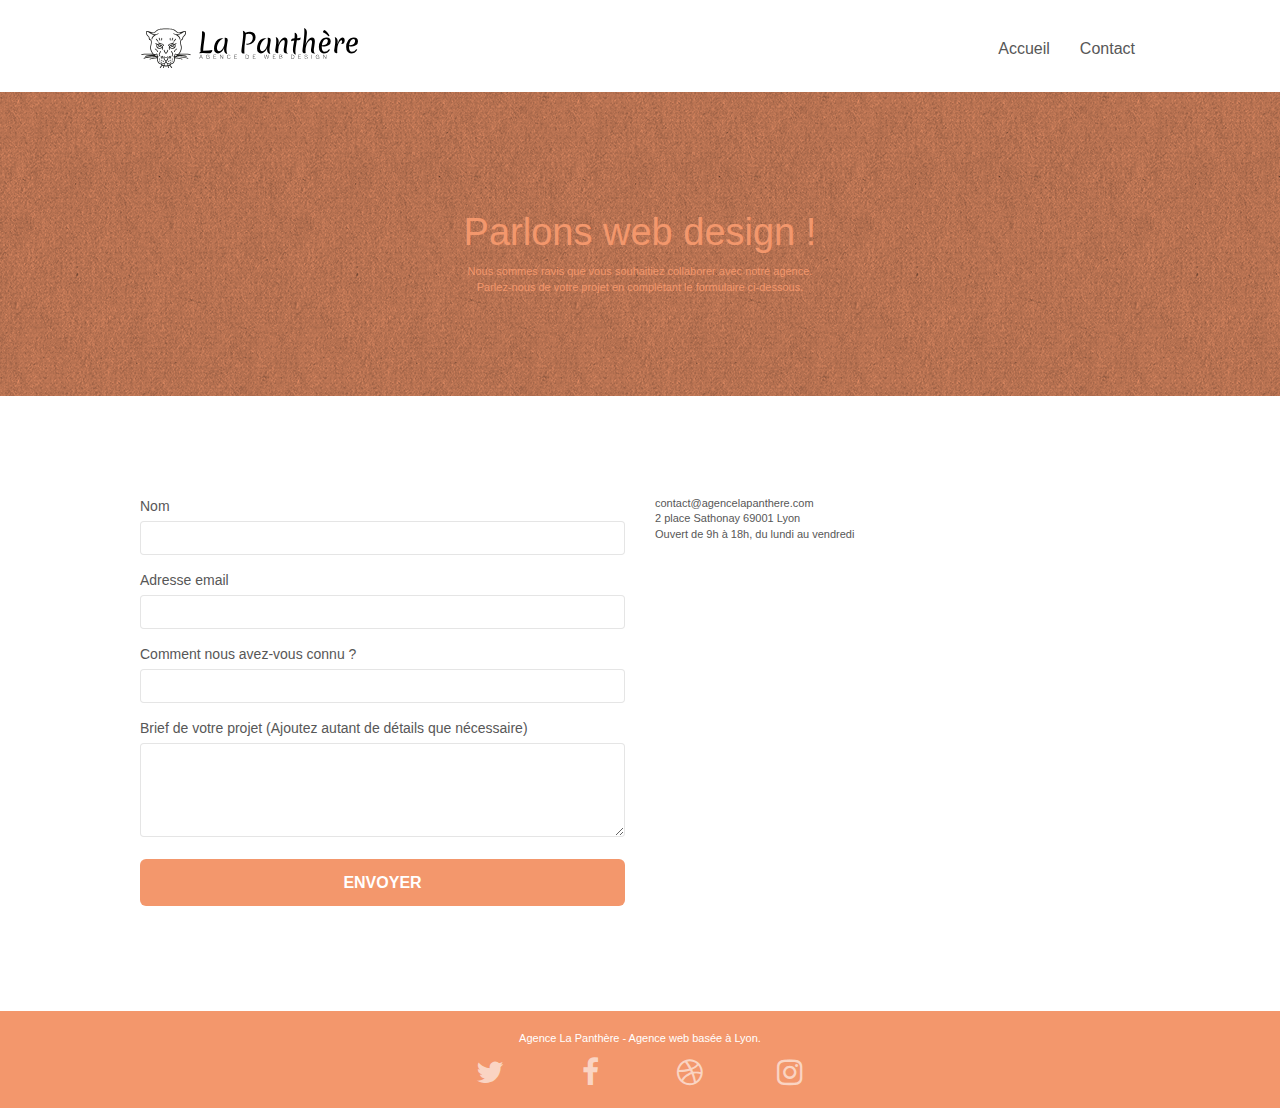
==== contact.html @ 9c4b74bf "Déplacement et correction des scripts et links" ====
<!doctype html>
<html lang="fr">
<head>
    <meta charset="utf-8">
    <meta name="description" content="La Panthère, une entreprise de web design située à Lyon qui met a votre service ces compétences pour réaliser le design de votre site web.">
    <meta name="viewport" content="width=device-width, initial-scale=1.0, viewport-fit=cover">
    <link rel="shortcut icon" type="image/png" href="favicon.jpg">
    
	<link rel="stylesheet" type="text/css" href="./css/bootstrap.css">
	<link rel="stylesheet" type="text/css" href="style.css">
	<link rel="stylesheet" type="text/css" href="./css/font-awesome.css">
	<link rel="stylesheet" type="text/css" href="./css/et-line.css">
	
    <title>Contact - La Panthère web design</title>

    
<!-- Analytics -->
 
<!-- Analytics END -->
    
</head>
<body>
<!-- Principal conteneur -->
<div class="page-container">
    
<!-- bloc-0 -->
<div class="bloc bgc-white l-bloc " id="bloc-0">
	<div class="container bloc-sm">
		<nav class="navbar row">
			<div class="navbar-header">
				<a class="navbar-brand" href="index.html"><img src="img/agence-la-panthere-monochrome.svg" alt="Enseigne de l'agence de web design La Panthère" height="40" /></a>
				<button id="nav-toggle" type="button" class="ui-navbar-toggle navbar-toggle" data-toggle="collapse" data-target=".navbar-1">
					<span class="sr-only">Toggle navigation</span><span class="icon-bar"></span><span class="icon-bar"></span><span class="icon-bar"></span>
				</button>
			</div>
			<div class="collapse navbar-collapse navbar-1 special-dropdown-nav">
				<ul class="site-navigation nav navbar-nav">
					<li>
						<a href="index.html">Accueil</a>
					</li>
					<li>
						<a href="contact.html">Contact</a>
					</li>
				</ul>
			</div>
		</nav>
	</div>
</div>
<!-- bloc-0 END -->

<!-- bloc-6 -->
<div class="bloc bg-dots-bg bg-repeat bgc-atomic-tangerine d-bloc bloc-bg-texture texture-paper" id="bloc-6">
	<div class="container bloc-lg">
		<div class="row">
			<div class="col-sm-12">
				<h1 class="text-center hero-bloc-text tc-white">
					Parlons web design !
				</h1>
				<p class="text-center mg-lg tc-white tight-width-whitespace">
					Nous sommes ravis que vous souhaitiez collaborer avec notre agence.<br>
					Parlez-nous de votre projet en complétant le formulaire ci-dessous.
				</p>
			</div>
		</div>
	</div>
</div>
<!-- bloc-6 END -->

<!-- bloc-7 -->
<div class="bloc bgc-white l-bloc" id="bloc-7">
	<div class="container bloc-lg">
		<div class="row">
			<div class="col-sm-6">
				<form id="form_1" novalidate success-msg="Your message has been sent." fail-msg="Sorry it seems that our mail server is not responding, Sorry for the inconvenience!">
					<div class="form-group">
						<label for="name">
							Nom
						</label>
						<input id="name" class="form-control" type="text" required />
					</div>
					<div class="form-group">
						<label for="email">
							Adresse email
						</label>
						<input id="email" class="form-control" type="email" required />
					</div>
					<div class="form-group">
						<label for="input_504">
							Comment nous avez-vous connu ?
						</label>
						<input id="input_504" class="form-control" type="email" required />
					</div>
					<div class="form-group">
						<label for="message">
							Brief de votre projet (Ajoutez autant de détails que nécessaire)<br>
						</label><textarea id="message" class="form-control" rows="4" cols="50" required></textarea>
					</div> 
					<button class="bloc-button btn btn-lg btn-block cta-hero btn-atomic-tangerine" type="submit">
						Envoyer
					</button>
				</form>
			</div>
			<div class="col-sm-6">
				<p>
					contact@agencelapanthere.com<br>2 place Sathonay 69001 Lyon<br>Ouvert de 9h à 18h, du lundi au vendredi<br>
				</p>
			</div>
		</div>
	</div>
</div>
<!-- bloc-7 END -->

<!-- ScrollToTop Button -->
<a class="bloc-button btn btn-d scrollToTop" onclick="scrollToTarget('1')"><span class="fa fa-chevron-up"></span></a>
<!-- ScrollToTop Button END-->


<!-- Footer - bloc-8 -->
<div class="bloc bgc-atomic-tangerine d-bloc" id="bloc-8">
	<div class="container bloc-sm">
		<div class="row">
			<div class="col-sm-12">
				<p class="text-center white">
					Agence La Panthère - Agence web basée à Lyon.<br>
				</p>
				<div class="row row-no-gutters social">
					<div class="col-sm-3">
						<div class="text-center">
							<a class="social" href="index.html"><span class="fa fa-twitter icon-md"></span></a>
						</div>
					</div>
					<div class="col-sm-3">
						<div class="text-center">
							<a class="social" href="index.html"><span class="fa fa-facebook icon-md"></span></a>
						</div>
					</div>
					<div class="col-sm-3">
						<div class="text-center">
							<a class="social" href="index.html"><span class="fa fa-dribbble icon-md"></span></a>
						</div>
					</div>
					<div class="col-sm-3">
						<div class="text-center">
							<a class="social" href="index.html"><span class="fa fa-instagram icon-md"></span></a>
						</div>
					</div>
				</div>
			</div>
		</div>
	</div>
</div>
<!-- Footer - bloc-8 END -->

</div>
<!-- Principal conteneur END -->

<script src="./js/jquery-2.1.0.js"></script>
<script src="./js/bootstrap.js"></script>
<script src="./js/blocs.js"></script>
<script src="./js/jqBootstrapValidation.js"></script>
<script src="./js/formHandler.js"></script>

</body>
</html>
---- style.css ----
body {
    margin: 0;
    padding: 0;
    background: #FFF;
    overflow-x: hidden;
    -webkit-font-smoothing: antialiased;
    -moz-osx-font-smoothing: grayscale;
}

a,
button {
    transition: all .3s ease-in-out;
    outline: none!important;
}

a:hover {
    text-decoration: none;
    cursor: pointer;
}

#page-loading-blocs-notifaction {
    position: fixed;
    top: 0;
    bottom: 0;
    width: 100%;
    z-index: 100000;
    background: #FFFFFF url("img/pageload-spinner.gif") no-repeat center center;
}

.bloc {
    width: 100%;
    clear: both;
    background: 50% 50% no-repeat;
    padding: 0 50px;
    -webkit-background-size: cover;
    -moz-background-size: cover;
    -o-background-size: cover;
    background-size: cover;
    position: relative;
}

.bloc .container {
    padding-left: 0;
    padding-right: 0;
}

.bloc-lg {
    padding: 100px 50px;
}

.bloc-md {
    padding: 50px;
}

.bloc-sm {
    padding: 20px 50px;
}

.bg-center,
.bg-l-edge,
.bg-r-edge,
.bg-t-edge,
.bg-b-edge,
.bg-tl-edge,
.bg-bl-edge,
.bg-tr-edge,
.bg-br-edge,
.bg-repeat {
    -webkit-background-size: auto!important;
    -moz-background-size: auto!important;
    -o-background-size: auto!important;
    background-size: auto!important;
}

.bg-repeat {
    background: repeat;
}

.bg-t-edge {
    background: top no-repeat;
}

.bloc-bg-texture::before {
    content: "";
    background-size: 2px 2px;
    position: absolute;
    top: 0;
    bottom: 0;
    left: 0;
    right: 0;
}

.texture-paper::before {
    background: url("img/texture-paper.png");
    background-size: 280px 280px;
}

.b-parallax {
    background-attachment: fixed;
}

.d-bloc {
    color: rgba(255, 255, 255, .7);
}

.d-bloc button:hover {
    color: rgba(255, 255, 255, .9);
}

.d-bloc .icon-round,
.d-bloc .icon-square,
.d-bloc .icon-rounded,
.d-bloc .icon-semi-rounded-a,
.d-bloc .icon-semi-rounded-b {
    border-color: rgba(255, 255, 255, .9);
}

.d-bloc .divider-h span {
    border-color: rgba(255, 255, 255, .2);
}

.d-bloc .a-btn,
.d-bloc .navbar a,
.d-bloc .navbar-brand,
.d-bloc a .icon-sm,
.d-bloc a .icon-md,
.d-bloc a .icon-lg,
.d-bloc a .icon-xl,
.d-bloc h1 a,
.d-bloc h2 a,
.d-bloc h3 a,
.d-bloc h4 a,
.d-bloc h5 a,
.d-bloc h6 a,
.d-bloc p a {
    color: rgba(255, 255, 255, .6);
}

.d-bloc .a-btn:hover,
.d-bloc .navbar a:hover,
.d-bloc .navbar-brand:hover,
.d-bloc a:hover .icon-sm,
.d-bloc a:hover .icon-md,
.d-bloc a:hover .icon-lg,
.d-bloc a:hover .icon-xl,
.d-bloc h1 a:hover,
.d-bloc h2 a:hover,
.d-bloc h3 a:hover,
.d-bloc h4 a:hover,
.d-bloc h5 a:hover,
.d-bloc h6 a:hover,
.d-bloc p a:hover {
    color: rgba(255, 255, 255, 1);
}

.d-bloc .navbar-toggle .icon-bar {
    background: rgba(255, 255, 255, 1);
}

.d-bloc .btn-wire,
.d-bloc .btn-wire:hover {
    color: rgba(255, 255, 255, 1);
    border-color: rgba(255, 255, 255, 1);
}

.d-bloc .panel {
    color: rgba(0, 0, 0, .5);
}

.d-bloc .panel button:hover {
    color: rgba(0, 0, 0, .7);
}

.d-bloc .panel icon {
    border-color: rgba(0, 0, 0, .7);
}

.d-bloc .panel .divider-h span {
    border-color: rgba(0, 0, 0, .1);
}

.d-bloc .panel .a-btn {
    color: rgba(0, 0, 0, .6);
}

.d-bloc .panel .a-btn:hover {
    color: rgba(0, 0, 0, 1);
}

.d-bloc .panel .btn-wire,
.d-bloc .panel .btn-wire:hover {
    color: rgba(0, 0, 0, .7);
    border-color: rgba(0, 0, 0, .3);
}

.d-bloc .panel,
.l-bloc {
    color: rgba(0, 0, 0, .5);
}

.d-bloc .panel button:hover,
.l-bloc button:hover {
    color: rgba(0, 0, 0, .7);
}

.l-bloc .icon-round,
.l-bloc .icon-square,
.l-bloc .icon-rounded,
.l-bloc .icon-semi-rounded-a,
.l-bloc .icon-semi-rounded-b {
    border-color: rgba(0, 0, 0, .7);
}

.d-bloc .panel .divider-h span,
.l-bloc .divider-h span {
    border-color: rgba(0, 0, 0, .1);
}

.d-bloc .panel .a-btn,
.l-bloc .a-btn,
.l-bloc .navbar a,
.l-bloc .navbar-brand,
.l-bloc a .icon-sm,
.l-bloc a .icon-md,
.l-bloc a .icon-lg,
.l-bloc a .icon-xl,
.l-bloc h1 a,
.l-bloc h2 a,
.l-bloc h3 a,
.l-bloc h4 a,
.l-bloc h5 a,
.l-bloc h6 a,
.l-bloc p a {
    color: rgba(0, 0, 0, .6);
}

.d-bloc .panel .a-btn:hover,
.l-bloc .a-btn:hover,
.l-bloc .navbar a:hover,
.l-bloc .navbar-brand:hover,
.l-bloc a:hover .icon-sm,
.l-bloc a:hover .icon-md,
.l-bloc a:hover .icon-lg,
.l-bloc a:hover .icon-xl,
.l-bloc h1 a:hover,
.l-bloc h2 a:hover,
.l-bloc h3 a:hover,
.l-bloc h4 a:hover,
.l-bloc h5 a:hover,
.l-bloc h6 a:hover,
.l-bloc p a:hover {
    color: rgba(0, 0, 0, 1);
}

.l-bloc .navbar-toggle .icon-bar {
    color: rgba(0, 0, 0, .6);
}

.d-bloc .panel .btn-wire,
.d-bloc .panel .btn-wire:hover,
.l-bloc .btn-wire,
.l-bloc .btn-wire:hover {
    color: rgba(0, 0, 0, .7);
    border-color: rgba(0, 0, 0, .3);
}

.voffset {
    margin-top: 30px;
}

.voffset-lg {
    margin-top: 80px;
}

.row-no-gutters {
    margin-right: 0;
    margin-left: 0;
}

.row.row-no-gutters > [class^="col-"],
.row.row-no-gutters > [class*=" col-"] {
    padding-right: 0;
    padding-left: 0;
}

#bloc-1-hero h1 {
    font-size: 32px;
}

.navbar {
    margin-bottom: 0;
    z-index: 1;
}

.navbar-brand {
    height: auto;
    padding: 3px 15px;
    font-size: 25px;
    font-weight: normal;
    font-weight: 600;
    line-height: 44px;
}

.navbar-brand img {
    max-height: 200px;
    margin: 0 5px 0 0;
    display: inline;
}

.navbar-brand img[src$=svg] {
    min-width: 100px;
}

.nav-center .navbar-brand img {
    margin: 0;
}

.navbar .nav {
    padding-top: 2px;
    margin-right: -16px;
    float: right;
    z-index: 1;
}

.nav > li {
    float: left;
    margin-top: 4px;
    font-size: 16px;
}

.navbar-nav .open .dropdown-menu > li > a {
    text-align: inherit;
}

.nav > li a:hover,
.nav > li a:focus {
    background: transparent;
}

.navbar-toggle {
    margin: 10px 10px 0 0;
    border: 0px;
}

.navbar-toggle:hover {
    background: transparent!important;
}

.navbar-toggle .icon-bar {
    background-color: rgba(0, 0, 0, .5);
    width: 26px;
}

.nav-invert .navbar .nav {
    float: left;
}

.nav-invert .navbar-header,
.nav-invert .navbar-brand {
    float: right;
    position: relative;
    z-index: 2;
}

@media (min-width: 768px) {
    .site-navigation {
        position: absolute;
        top: 50%;
        right: 20px;
        transform: translate(0, -50%);
        -webkit-transform: translateY(-50%);
    }
    .nav > li .dropdown-menu a,
    .nav > li .dropdown-menu a:hover {
        color: #484848;
    }
    .nav-invert .site-navigation {
        left: 0;
        right: 0;
    }
    .nav-center {
        text-align: center;
    }
    .nav-center .navbar-header {
        width: 100%;
    }
    .nav-center .navbar-header,
    .nav-center .navbar-brand,
    .nav-center .nav > li {
        float: none;
        display: inline-block;
    }
    .nav-center .site-navigation {
        position: relative;
        width: 100%;
        right: 0;
        margin-right: 0px;
        margin-top: 20px;
    }
    .nav-center.mini-nav .navbar-toggle {
        float: none;
        margin: 10px auto 0;
    }
}

.nav > li > .dropdown a {
    background: none!important;
    display: block;
    padding: 14px 15px;
}

nav .caret {
    margin: 0 5px;
}

.dropdown-menu .dropdown-menu {
    top: -8px;
    left: 100%;
}

.dropdown-menu .dropmenu-flow-right {
    top: 100%;
    left: 0;
    margin-left: -1px;
    border-top-left-radius: 0;
    border-top-right-radius: 0;
}

.dropdown-menu .dropdown span {
    border: 4px solid black;
    border-top-color: transparent;
    border-right-color: transparent;
    border-bottom-color: transparent;
    margin: 6px -5px 0 0!important;
    float: right;
}

.mg-md {
    margin-top: 10px;
    margin-bottom: 20px;
}

.mg-lg {
    margin-top: 10px;
    margin-bottom: 40px;
}

.btn {
    margin: 0 5px 5px 0;
}

.btn.pull-right {
    margin: 0 0 5px 5px;
}

.btn-d,
.btn-d:hover,
.btn-d:focus {
    color: #FFF;
    background: rgba(0, 0, 0, .3);
}

button {
    outline: none!important;
}

.btn-rd {
    border-radius: 40px;
}

.btn-clean {
    border: 1px solid rgba(0, 0, 0, .08);
    border-bottom-color: rgba(0, 0, 0, .1);
    text-shadow: 0 1px 0 rgba(0, 0, 1, .1);
    box-shadow: 0 1px 3px rgba(0, 0, 1, .25), inset 0 1px 0 0 rgba(255, 255, 255, .15);
}

.icon-md {
    font-size: 30px!important;
}

.icon-lg {
    font-size: 60px!important;
}

.sm-shadow {
    text-shadow: 0 1px 2px rgba(0, 0, 0, .3);
}

.panel-sq,
.panel-sq .panel-heading,
.panel-sq .panel-footer {
    border-radius: 0;
}

.panel-rd {
    border-radius: 30px;
}

.panel-rd .panel-heading {
    border-radius: 29px 29px 0 0;
}

.panel-rd .panel-footer {
    border-radius: 0 0 29px 29px;
}

.form-control {
    border-color: rgba(0, 0, 0, .1);
    box-shadow: none;
}

.scrollToTop {
    width: 40px;
    height: 40px;
    position: fixed;
    bottom: 20px;
    right: 20px;
    opacity: 0;
    z-index: 500;
    transition: all .3s ease-in-out;
}

.scrollToTop span {
    margin-top: 6px;
}

.showScrollTop {
    font-size: 14px;
    opacity: 1;
}

a[data-lightbox] {
    position: relative;
    display: block;
    text-align: center;
}

a[data-lightbox]:hover::before {
    content: "+";
    font-family: "HelveticaNeue-Light", "Helvetica Neue Light", "Helvetica Neue", Helvetica, Arial;
    font-size: 32px;
    width: 50px;
    height: 50px;
    margin-left: -25px;
    border-radius: 50%;
    background: rgba(0, 0, 0, .6);
    color: #FFF;
    font-weight: 100;
    z-index: 1;
    position: absolute;
    top: 50%;
    transform: translateY(-50%);
    -webkit-transform: translateY(-50%);
}

a[data-lightbox]:hover img {
    opacity: 0.6;
    -webkit-animation-fill-mode: none;
    animation-fill-mode: none;
}

#lightbox-modal {
    display: flex;
    align-items: center;
}

#lightbox-modal .modal-dialog {
    width: 90%;
    max-width: 900px;
    margin: 0 auto 0;
}

#lightbox-modal .modal-dialog img {
    max-height: 90vh;
    margin: 0 auto;
}

.lightbox-caption {
    padding: 20px;
    color: #FFF;
    background: rgba(0, 0, 0, .5);
    position: absolute;
    left: 15px;
    right: 15px;
    bottom: 5px;
}

.close-lightbox {
    color: #FFF;
    font-size: 30px;
    position: absolute;
    top: 20px;
    right: 20px;
    z-index: 20;
    background: rgba(0, 0, 0, .5);
    border: none;
    line-height: 30px;
    padding: 0 9px 5px;
    opacity: 0.3;
}

.close-lightbox:hover,
.next-lightbox:hover,
.prev-lightbox:hover {
    opacity: 1.0;
    color: #FFF;
}

.next-lightbox,
.prev-lightbox {
    font-size: 20px;
    color: rgba(255, 255, 255, .9);
    background: rgba(0, 0, 0, .5);
    transition: all .2s ease-in-out;
    position: absolute;
    top: 45%;
    z-index: 1;
    opacity: 0.4;
}

.next-lightbox {
    padding: 6px 8px 1px 13px;
    right: 25px;
}

.prev-lightbox {
    padding: 6px 13px 1px 10px;
    left: 25px;
}

.snapshot-lb .modal-body {
    padding-bottom: 45px;
}

.snapshot-lb .lightbox-caption {
    padding: 0;
    color: rgba(0, 0, 0, .5);
    background: none;
}

h1,
h2,
h3,
h4,
h5,
h6,
p,
label,
.btn,
a {
    font-family: "helvetica";
    font-weight: 400;
    color: #575757!important;
}

.container {
    max-width: 1000px;
}

.hero-bloc-text {
    font-size: 38px;
}

.hero-bloc-text-sub {
    font-size: 36px;
}

.statement-bloc-text {
    line-height: 26px;
    font-style: italic;
    font-size: 20px;
    text-align: center;
    font-weight: lighter;
    max-width: 520px;
    margin: auto auto auto auto;
}

p {
    font-size: 11px;
}

.tight-width-whitespace {
    max-width: 600px;
    margin: auto auto auto auto;
}

.h1 {
    font-size: 20px;
    font-family: "Open Sans";
}

.cta-hero {
    margin-top: 22px;
    color: #FFFFFF!important;
    text-transform: uppercase;
    padding: 12px 28px 12px 28px;
    font-size: 16px;
    font-weight: 700;
}

.social {
    max-width: 400px;
    margin: auto auto auto auto;
}

h2 {
    font-size: 22px;
    line-height: 1.4em;
}

h3 {
    font-size: 15px;
    text-transform: uppercase;
    font-weight: 700;
    color: #333333!important;
}

.med-width-whitespace {
    max-width: 800px;
    margin: auto auto auto auto;
    box-shadow: 0px 0px 0px #000000;
}

h1 {
    color: #333333!important;
}

h4 {
    color: #333333!important;
}

.icons {
    margin-bottom: 14px;
    margin-top: 24px;
}

.white {
    color: #FFFFFF!important;
}

.portfolio-thumb {
    margin-bottom: 24px;
}

.portfolio-row {
    margin-bottom: 44px;
    margin-top: 50px;
}

.avatar {
    box-shadow: 0px 4px 9px rgba(0, 0, 0, 0.3);
}

.black-background {
    background-color: rgba(165, 147, 99, 0.7);
    padding: 40px 40px 40px 40px;
}

.bold-link {
    font-weight: 900;
    text-decoration: underline!important;
}

.bgc-white {
    background-color: #FFFFFF;
}

.bgc-dark-slate-blue {
    background-color: #364577;
}

.bgc-atomic-tangerine {
    background-color: #F3976C;
}

.tc-white {
    color: #F3976C!important;
}

.btn-atomic-tangerine {
    background: #F3976C;
    color: #FFFFFF!important;
}

.btn-atomic-tangerine:hover {
    background: #c27956!important;
    color: #FFFFFF!important;
}

.ltc-white {
    color: #FFFFFF!important;
}

.ltc-white:hover {
    color: #cccccc!important;
}

.ltc-atomic-tangerine {
    color: #F3976C!important;
}

.ltc-atomic-tangerine:hover {
    color: #c27956!important;
}

.icon-dark-slate-blue {
    color: #364577!important;
    border-color: #364577!important;
}

.bg-dots-bg {
    background-image: url("img/dots-bg.png");
}

.bg-lines-h2-bg {
    background-image: url("img/lines-h2-bg.png");
}

.bg-banniere {
    background-image: url("img/agence-la-panthere.webp");
}

.bg-presentation {
    background-image: url("img/image-de-presentation.webp");
}

@media (max-width: 1024px) {
    .bloc {
        padding-left: 20px;
        padding-right: 20px;
    }
    .bloc.full-width-bloc,
    .bloc-tile-2.full-width-bloc .container,
    .bloc-tile-3.full-width-bloc .container,
    .bloc-tile-4.full-width-bloc .container {
        padding-left: 0;
        padding-right: 0;
    }
}

@media (max-width: 992px) and (min-width: 768px) {
    .navbar .nav {
        max-width: 80%
    }
    .nav-center.navbar .nav {
        max-width: 100%
    }
}

@media only screen and (min-device-width: 768px) and (max-device-width: 1024px) and (orientation: landscape) {
    .b-parallax {
        background-attachment: scroll;
    }
}

@media only screen and (min-device-width: 1024px) and (max-device-width: 1366px) and (-webkit-min-device-pixel-ratio: 1.5) {
    .b-parallax {
        background-attachment: scroll;
    }
}

@media (max-width: 991px) {
    .container {
        width: 100%;
    }
    .b-parallax {
        background-attachment: scroll;
    }
    .page-container,
    #hero-bloc {
        overflow-x: hidden;
        position: relative;
    }
    .bloc {
        padding-left: constant(safe-area-inset-left);
        padding-right: constant(safe-area-inset-right);
    }
    .bloc-group,
    .bloc-group .bloc {
        display: block;
        width: 100%;
    }
    .bloc-fill-screen .fill-bloc-top-edge,
    .bloc-fill-screen .fill-bloc-bottom-edge {
        padding: 0 20px;
        padding-left: constant(safe-area-inset-left);
        padding-right: constant(safe-area-inset-right);
    }
}

@media (max-width: 767px) {
    .page-container {
        overflow-x: hidden;
        position: relative;
    }
    h1,
    h2,
    h3,
    h4,
    h5,
    h6,
    p,
    #disqus_thread {
        padding-left: 10px!important;
        padding-right: 10px!important;
    }
    .b-parallax {
        background-attachment: scroll;
    }
    .navbar .nav {
        padding-top: 0;
        border-top: 1px solid rgba(0, 0, 0, .2);
        float: none!important;
    }
    .navbar.row {
        margin-left: 0;
        margin-right: 0;
    }
    .site-navigation {
        position: inherit;
        transform: none;
        -webkit-transform: none;
        -ms-transform: none;
    }
    .nav > li {
        margin-top: 0;
        border-bottom: 1px solid rgba(0, 0, 0, .1);
        background: rgba(0, 0, 0, .05);
        text-align: left;
        padding-left: 15px;
        width: 100%;
    }
    .nav > li:hover {
        background: rgba(0, 0, 0, .08);
    }
    .dropdown .dropdown a .caret {
        float: none;
        margin: 5px 0 0 10px!important;
        border: 4px solid black;
        border-bottom-color: transparent;
        border-right-color: transparent;
        border-left-color: transparent;
    }
    #hero-bloc .navbar .nav {
        background: rgba(0, 0, 0, .8);
    }
    #hero-bloc .navbar .nav a {
        color: rgba(255, 255, 255, .6);
    }
    .hero {
        padding: 50px 0;
    }
    .hero-nav {
        left: -1px;
        right: -1px;
    }
    .navbar-collapse {
        padding: 0;
        overflow-x: hidden;
        -webkit-box-shadow: none;
        box-shadow: none;
    }
    .navbar-brand img {
        max-height: 40px;
        width: auto;
    }
    .nav-invert .navbar-header {
        float: none;
        width: 100%;
    }
    .nav-invert .navbar-toggle {
        float: left;
        margin-left: 10px;
    }
    .bloc {
        padding-left: 0;
        padding-right: 0;
    }
    .bloc-xxl,
    .bloc-xl,
    .bloc-lg {
        padding: 40px 0;
    }
    .bloc-sm,
    .bloc-md {
        padding-left: 0;
        padding-right: 0;
    }
    .bloc-tile-2 .container,
    .bloc-tile-3 .container,
    .bloc-tile-4 .container,
    .bloc-fill-screen .fill-bloc-top-edge,
    .bloc-fill-screen .fill-bloc-bottom-edge {
        padding-left: 0;
        padding-right: 0;
    }
    .a-block {
        padding: 0 10px;
    }
    .btn-dwn {
        display: none;
    }
    .voffset {
        margin-top: 5px;
    }
    .voffset-md {
        margin-top: 20px;
    }
    .voffset-lg {
        margin-top: 30px;
    }
    form {
        padding: 5px;
    }
    .close-lightbox {
        display: inline-block;
    }
    .blocsapp-device-iphone5 {
        background-size: 216px 425px;
        padding-top: 60px;
        width: 216px;
        height: 425px;
    }
    .blocsapp-device-iphone5 img {
        width: 180px;
        height: 320px;
    }
}

@media (max-width: 400px) {
    .bloc {
        padding-left: 0;
        padding-right: 0;
    }
}

@media (max-width: 767px) {
    .bloc-mob-center-text {
        text-align: center;
    }
}
---- css/et-line.css ----
@font-face {
    font-family: et-line;
    src: url(../fonts/et-line.eot);
    src: url(../fonts/et-line.eot?#iefix) format('embedded-opentype'), url(../fonts/et-line.woff) format('woff'), url(../fonts/et-line.ttf) format('truetype'), url(../fonts/et-line.svg#et-line) format('svg');
    font-weight: 400;
    font-style: normal
}

.et-icon-adjustments,
.et-icon-alarmclock,
.et-icon-anchor,
.et-icon-aperture,
.et-icon-attachment,
.et-icon-bargraph,
.et-icon-basket,
.et-icon-beaker,
.et-icon-bike,
.et-icon-book-open,
.et-icon-briefcase,
.et-icon-browser,
.et-icon-calendar,
.et-icon-camera,
.et-icon-caution,
.et-icon-chat,
.et-icon-circle-compass,
.et-icon-clipboard,
.et-icon-clock,
.et-icon-cloud,
.et-icon-compass,
.et-icon-desktop,
.et-icon-dial,
.et-icon-document,
.et-icon-documents,
.et-icon-download,
.et-icon-dribbble,
.et-icon-edit,
.et-icon-envelope,
.et-icon-expand,
.et-icon-facebook,
.et-icon-flag,
.et-icon-focus,
.et-icon-gears,
.et-icon-genius,
.et-icon-gift,
.et-icon-global,
.et-icon-globe,
.et-icon-googleplus,
.et-icon-grid,
.et-icon-happy,
.et-icon-hazardous,
.et-icon-heart,
.et-icon-hotairballoon,
.et-icon-hourglass,
.et-icon-key,
.et-icon-laptop,
.et-icon-layers,
.et-icon-lifesaver,
.et-icon-lightbulb,
.et-icon-linegraph,
.et-icon-linkedin,
.et-icon-lock,
.et-icon-magnifying-glass,
.et-icon-map,
.et-icon-map-pin,
.et-icon-megaphone,
.et-icon-mic,
.et-icon-mobile,
.et-icon-newspaper,
.et-icon-notebook,
.et-icon-paintbrush,
.et-icon-paperclip,
.et-icon-pencil,
.et-icon-phone,
.et-icon-picture,
.et-icon-pictures,
.et-icon-piechart,
.et-icon-presentation,
.et-icon-pricetags,
.et-icon-printer,
.et-icon-profile-female,
.et-icon-profile-male,
.et-icon-puzzle,
.et-icon-quote,
.et-icon-recycle,
.et-icon-refresh,
.et-icon-ribbon,
.et-icon-rss,
.et-icon-sad,
.et-icon-scissors,
.et-icon-scope,
.et-icon-search,
.et-icon-shield,
.et-icon-speedometer,
.et-icon-strategy,
.et-icon-streetsign,
.et-icon-tablet,
.et-icon-target,
.et-icon-telescope,
.et-icon-toolbox,
.et-icon-tools,
.et-icon-tools-2,
.et-icon-trophy,
.et-icon-tumblr,
.et-icon-twitter,
.et-icon-upload,
.et-icon-video,
.et-icon-wallet,
.et-icon-wine {
    font-family: et-line;
    speak: none;
    font-style: normal;
    font-weight: 400;
    font-variant: normal;
    text-transform: none;
    line-height: 1;
    -webkit-font-smoothing: antialiased;
    -moz-osx-font-smoothing: grayscale;
    display: inline-block
}

.et-icon-mobile:before {
    content: "\e000"
}

.et-icon-laptop:before {
    content: "\e001"
}

.et-icon-desktop:before {
    content: "\e002"
}

.et-icon-tablet:before {
    content: "\e003"
}

.et-icon-phone:before {
    content: "\e004"
}

.et-icon-document:before {
    content: "\e005"
}

.et-icon-documents:before {
    content: "\e006"
}

.et-icon-search:before {
    content: "\e007"
}

.et-icon-clipboard:before {
    content: "\e008"
}

.et-icon-newspaper:before {
    content: "\e009"
}

.et-icon-notebook:before {
    content: "\e00a"
}

.et-icon-book-open:before {
    content: "\e00b"
}

.et-icon-browser:before {
    content: "\e00c"
}

.et-icon-calendar:before {
    content: "\e00d"
}

.et-icon-presentation:before {
    content: "\e00e"
}

.et-icon-picture:before {
    content: "\e00f"
}

.et-icon-pictures:before {
    content: "\e010"
}

.et-icon-video:before {
    content: "\e011"
}

.et-icon-camera:before {
    content: "\e012"
}

.et-icon-printer:before {
    content: "\e013"
}

.et-icon-toolbox:before {
    content: "\e014"
}

.et-icon-briefcase:before {
    content: "\e015"
}

.et-icon-wallet:before {
    content: "\e016"
}

.et-icon-gift:before {
    content: "\e017"
}

.et-icon-bargraph:before {
    content: "\e018"
}

.et-icon-grid:before {
    content: "\e019"
}

.et-icon-expand:before {
    content: "\e01a"
}

.et-icon-focus:before {
    content: "\e01b"
}

.et-icon-edit:before {
    content: "\e01c"
}

.et-icon-adjustments:before {
    content: "\e01d"
}

.et-icon-ribbon:before {
    content: "\e01e"
}

.et-icon-hourglass:before {
    content: "\e01f"
}

.et-icon-lock:before {
    content: "\e020"
}

.et-icon-megaphone:before {
    content: "\e021"
}

.et-icon-shield:before {
    content: "\e022"
}

.et-icon-trophy:before {
    content: "\e023"
}

.et-icon-flag:before {
    content: "\e024"
}

.et-icon-map:before {
    content: "\e025"
}

.et-icon-puzzle:before {
    content: "\e026"
}

.et-icon-basket:before {
    content: "\e027"
}

.et-icon-envelope:before {
    content: "\e028"
}

.et-icon-streetsign:before {
    content: "\e029"
}

.et-icon-telescope:before {
    content: "\e02a"
}

.et-icon-gears:before {
    content: "\e02b"
}

.et-icon-key:before {
    content: "\e02c"
}

.et-icon-paperclip:before {
    content: "\e02d"
}

.et-icon-attachment:before {
    content: "\e02e"
}

.et-icon-pricetags:before {
    content: "\e02f"
}

.et-icon-lightbulb:before {
    content: "\e030"
}

.et-icon-layers:before {
    content: "\e031"
}

.et-icon-pencil:before {
    content: "\e032"
}

.et-icon-tools:before {
    content: "\e033"
}

.et-icon-tools-2:before {
    content: "\e034"
}

.et-icon-scissors:before {
    content: "\e035"
}

.et-icon-paintbrush:before {
    content: "\e036"
}

.et-icon-magnifying-glass:before {
    content: "\e037"
}

.et-icon-circle-compass:before {
    content: "\e038"
}

.et-icon-linegraph:before {
    content: "\e039"
}

.et-icon-mic:before {
    content: "\e03a"
}

.et-icon-strategy:before {
    content: "\e03b"
}

.et-icon-beaker:before {
    content: "\e03c"
}

.et-icon-caution:before {
    content: "\e03d"
}

.et-icon-recycle:before {
    content: "\e03e"
}

.et-icon-anchor:before {
    content: "\e03f"
}

.et-icon-profile-male:before {
    content: "\e040"
}

.et-icon-profile-female:before {
    content: "\e041"
}

.et-icon-bike:before {
    content: "\e042"
}

.et-icon-wine:before {
    content: "\e043"
}

.et-icon-hotairballoon:before {
    content: "\e044"
}

.et-icon-globe:before {
    content: "\e045"
}

.et-icon-genius:before {
    content: "\e046"
}

.et-icon-map-pin:before {
    content: "\e047"
}

.et-icon-dial:before {
    content: "\e048"
}

.et-icon-chat:before {
    content: "\e049"
}

.et-icon-heart:before {
    content: "\e04a"
}

.et-icon-cloud:before {
    content: "\e04b"
}

.et-icon-upload:before {
    content: "\e04c"
}

.et-icon-download:before {
    content: "\e04d"
}

.et-icon-target:before {
    content: "\e04e"
}

.et-icon-hazardous:before {
    content: "\e04f"
}

.et-icon-piechart:before {
    content: "\e050"
}

.et-icon-speedometer:before {
    content: "\e051"
}

.et-icon-global:before {
    content: "\e052"
}

.et-icon-compass:before {
    content: "\e053"
}

.et-icon-lifesaver:before {
    content: "\e054"
}

.et-icon-clock:before {
    content: "\e055"
}

.et-icon-aperture:before {
    content: "\e056"
}

.et-icon-quote:before {
    content: "\e057"
}

.et-icon-scope:before {
    content: "\e058"
}

.et-icon-alarmclock:before {
    content: "\e059"
}

.et-icon-refresh:before {
    content: "\e05a"
}

.et-icon-happy:before {
    content: "\e05b"
}

.et-icon-sad:before {
    content: "\e05c"
}

.et-icon-facebook:before {
    content: "\e05d"
}

.et-icon-twitter:before {
    content: "\e05e"
}

.et-icon-googleplus:before {
    content: "\e05f"
}

.et-icon-rss:before {
    content: "\e060"
}

.et-icon-tumblr:before {
    content: "\e061"
}

.et-icon-linkedin:before {
    content: "\e062"
}

.et-icon-dribbble:before {
    content: "\e063"
}
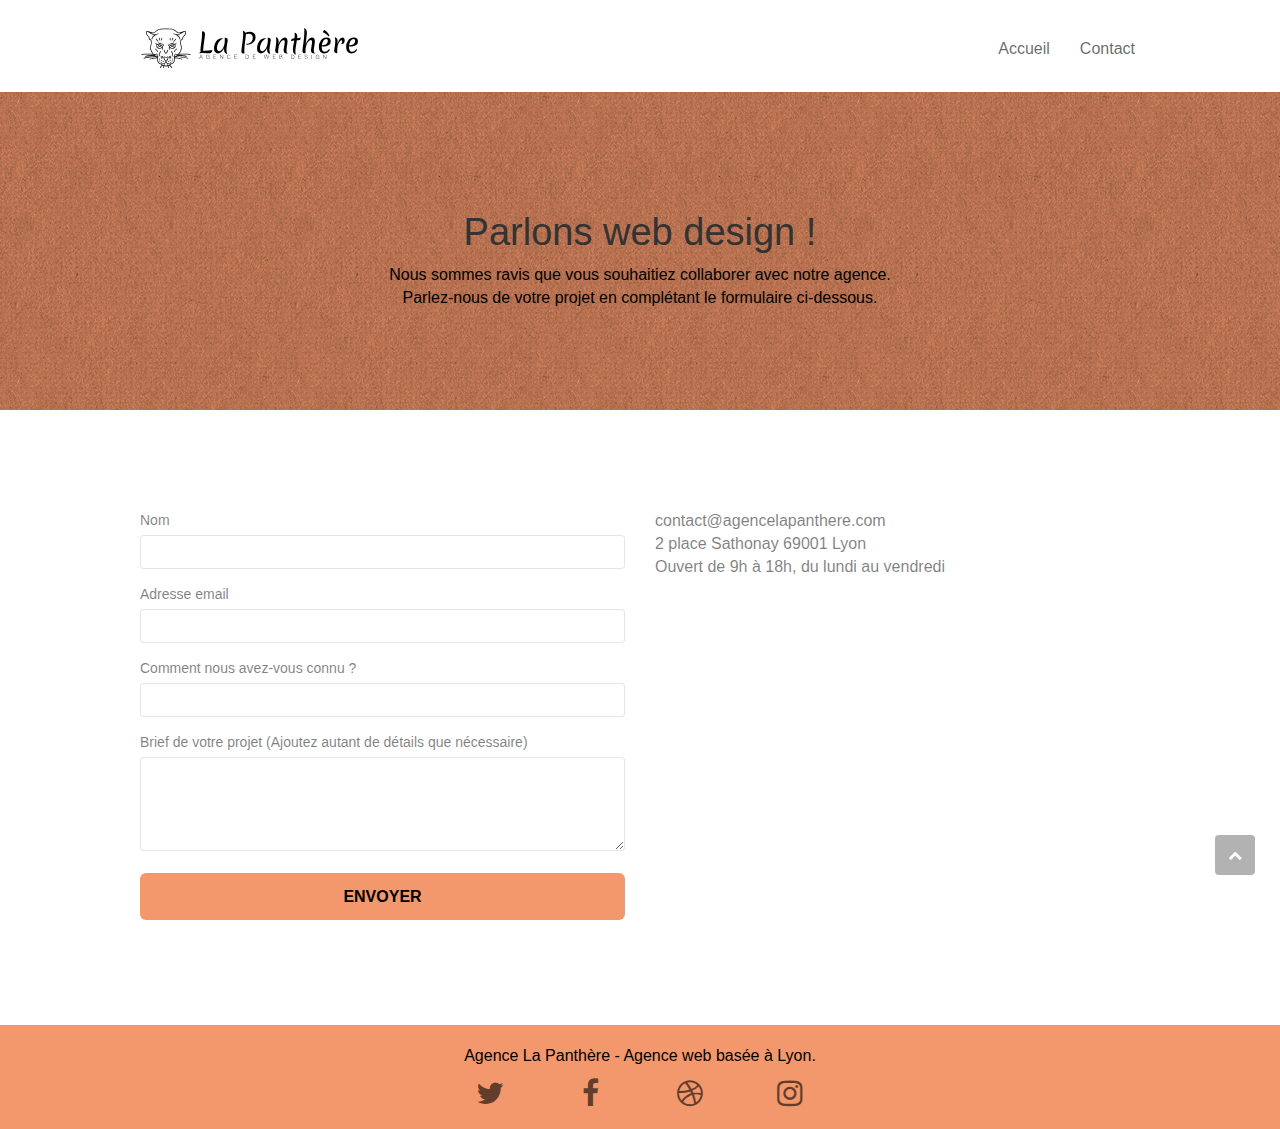
==== commit 3d3f6bc1: "Optimisation graphique du site" ====
--- a/contact.html
+++ b/contact.html
@@ -28,7 +28,7 @@
 	<div class="container bloc-sm">
 		<nav class="navbar row">
 			<div class="navbar-header">
-				<a class="navbar-brand" href="index.html"><img src="img/agence-la-panthere-monochrome.svg" alt="Enseigne de l'agence de web design La Panthère" height="40" /></a>
+				<a class="navbar-brand" href="index.html"><img src="img/agence-la-panthere-monochrome.svg" alt="Enseigne de l'agence de web design La Panthère" height="40"></a>
 				<button id="nav-toggle" type="button" class="ui-navbar-toggle navbar-toggle" data-toggle="collapse" data-target=".navbar-1">
 					<span class="sr-only">Toggle navigation</span><span class="icon-bar"></span><span class="icon-bar"></span><span class="icon-bar"></span>
 				</button>
@@ -53,10 +53,10 @@
 	<div class="container bloc-lg">
 		<div class="row">
 			<div class="col-sm-12">
-				<h1 class="text-center hero-bloc-text tc-white">
+				<h1 class="text-center hero-bloc-text black">
 					Parlons web design !
 				</h1>
-				<p class="text-center mg-lg tc-white tight-width-whitespace">
+				<p class="text-center mg-lg black tight-width-whitespace">
 					Nous sommes ravis que vous souhaitiez collaborer avec notre agence.<br>
 					Parlez-nous de votre projet en complétant le formulaire ci-dessous.
 				</p>
@@ -71,24 +71,24 @@
 	<div class="container bloc-lg">
 		<div class="row">
 			<div class="col-sm-6">
-				<form id="form_1" novalidate success-msg="Your message has been sent." fail-msg="Sorry it seems that our mail server is not responding, Sorry for the inconvenience!">
+				<form id="form_1" novalidate data-success-msg="Your message has been sent." data-fail-msg="Sorry it seems that our mail server is not responding, Sorry for the inconvenience!">
 					<div class="form-group">
 						<label for="name">
 							Nom
 						</label>
-						<input id="name" class="form-control" type="text" required />
+						<input id="name" class="form-control" type="text" required>
 					</div>
 					<div class="form-group">
 						<label for="email">
 							Adresse email
 						</label>
-						<input id="email" class="form-control" type="email" required />
+						<input id="email" class="form-control" type="email" required>
 					</div>
 					<div class="form-group">
 						<label for="input_504">
 							Comment nous avez-vous connu ?
 						</label>
-						<input id="input_504" class="form-control" type="email" required />
+						<input id="input_504" class="form-control" type="email" required>
 					</div>
 					<div class="form-group">
 						<label for="message">
@@ -120,28 +120,28 @@
 	<div class="container bloc-sm">
 		<div class="row">
 			<div class="col-sm-12">
-				<p class="text-center white">
+				<p class="text-center black">
 					Agence La Panthère - Agence web basée à Lyon.<br>
 				</p>
 				<div class="row row-no-gutters social">
 					<div class="col-sm-3">
 						<div class="text-center">
-							<a class="social" href="index.html"><span class="fa fa-twitter icon-md"></span></a>
+							<a class="social" aria-label="Twitter" href="https://twitter.com/"><i class="fa fa-twitter icon-md"></i></a>
 						</div>
 					</div>
 					<div class="col-sm-3">
 						<div class="text-center">
-							<a class="social" href="index.html"><span class="fa fa-facebook icon-md"></span></a>
+							<a class="social" aria-label="Facebook" href="https://www.facebook.com/"><i class="fa fa-facebook icon-md"></i></a>
 						</div>
 					</div>
 					<div class="col-sm-3">
 						<div class="text-center">
-							<a class="social" href="index.html"><span class="fa fa-dribbble icon-md"></span></a>
+							<a class="social" aria-label="Dribbble" href="https://dribbble.com/"><i class="fa fa-dribbble icon-md"></i></a>
 						</div>
 					</div>
 					<div class="col-sm-3">
 						<div class="text-center">
-							<a class="social" href="index.html"><span class="fa fa-instagram icon-md"></span></a>
+							<a class="social" aria-label="Instagram" href="https://www.instagram.com/"><i class="fa fa-instagram icon-md"></i></a>
 						</div>
 					</div>
 				</div>
--- a/style.css
+++ b/style.css
@@ -133,7 +133,7 @@
 .d-bloc h5 a,
 .d-bloc h6 a,
 .d-bloc p a {
-    color: rgba(255, 255, 255, .6);
+    color: rgba(0, 0, 0, 0.6);
 }
 
 .d-bloc .a-btn:hover,
@@ -249,7 +249,7 @@
 .l-bloc h5 a:hover,
 .l-bloc h6 a:hover,
 .l-bloc p a:hover {
-    color: rgba(0, 0, 0, 1);
+    color: #F3976C;
 }
 
 .l-bloc .navbar-toggle .icon-bar {
@@ -273,6 +273,8 @@
 }
 
 .row-no-gutters {
+    display: flex;
+    justify-content: space-around;
     margin-right: 0;
     margin-left: 0;
 }
@@ -516,7 +518,7 @@
     position: fixed;
     bottom: 20px;
     right: 20px;
-    opacity: 0;
+    opacity: 1;
     z-index: 500;
     transition: all .3s ease-in-out;
 }
@@ -651,7 +653,6 @@
 a {
     font-family: "helvetica";
     font-weight: 400;
-    color: #575757!important;
 }
 
 .container {
@@ -676,8 +677,12 @@
     margin: auto auto auto auto;
 }
 
+span {
+    font-size: 18px;
+}
+
 p {
-    font-size: 11px;
+    font-size: 16px;
 }
 
 .tight-width-whitespace {
@@ -736,7 +741,11 @@
 }
 
 .white {
-    color: #FFFFFF!important;
+    color: #ffffff!important;
+}
+
+.black {
+    color: #000000;
 }
 
 .portfolio-thumb {
@@ -747,6 +756,10 @@
     margin-bottom: 44px;
     margin-top: 50px;
 }
+.portfolio-row a {
+    display: flex;
+    justify-content: center;
+}
 
 .avatar {
     box-shadow: 0px 4px 9px rgba(0, 0, 0, 0.3);
@@ -775,17 +788,17 @@
 }
 
 .tc-white {
-    color: #F3976C!important;
+    color: #ffffff!important;
 }
 
 .btn-atomic-tangerine {
     background: #F3976C;
-    color: #FFFFFF!important;
+    color: #000000!important;
 }
 
 .btn-atomic-tangerine:hover {
     background: #c27956!important;
-    color: #FFFFFF!important;
+    color: #ffffff!important;
 }
 
 .ltc-white {
@@ -848,13 +861,13 @@
     }
 }
 
-@media only screen and (min-device-width: 768px) and (max-device-width: 1024px) and (orientation: landscape) {
+@media only screen and (min-width: 768px) and (max-width: 1024px) and (orientation: landscape) {
     .b-parallax {
         background-attachment: scroll;
     }
 }
 
-@media only screen and (min-device-width: 1024px) and (max-device-width: 1366px) and (-webkit-min-device-pixel-ratio: 1.5) {
+@media only screen and (min-width: 1024px) and (max-width: 1366px) and (-webkit-min-device-pixel-ratio: 1.5) {
     .b-parallax {
         background-attachment: scroll;
     }
@@ -872,10 +885,6 @@
         overflow-x: hidden;
         position: relative;
     }
-    .bloc {
-        padding-left: constant(safe-area-inset-left);
-        padding-right: constant(safe-area-inset-right);
-    }
     .bloc-group,
     .bloc-group .bloc {
         display: block;
@@ -884,8 +893,6 @@
     .bloc-fill-screen .fill-bloc-top-edge,
     .bloc-fill-screen .fill-bloc-bottom-edge {
         padding: 0 20px;
-        padding-left: constant(safe-area-inset-left);
-        padding-right: constant(safe-area-inset-right);
     }
 }
 
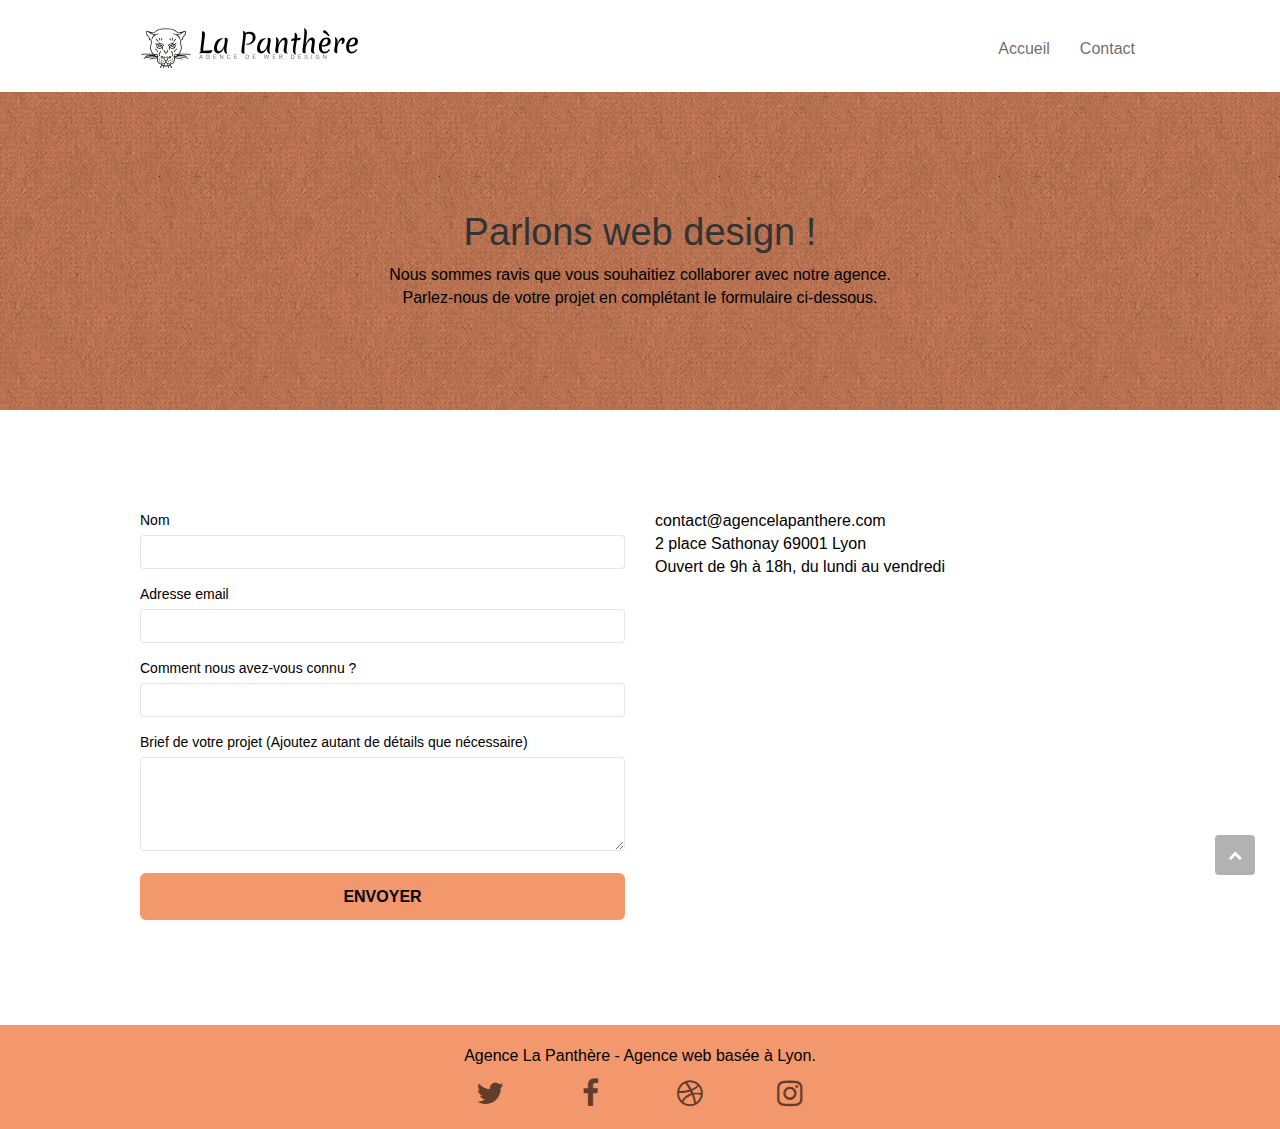
==== commit 9c555a02: "Corrections HTML et CSS" ====
--- a/contact.html
+++ b/contact.html
@@ -1,164 +1,164 @@
 <!doctype html>
 <html lang="fr">
-<head>
-    <meta charset="utf-8">
-    <meta name="description" content="La Panthère, une entreprise de web design située à Lyon qui met a votre service ces compétences pour réaliser le design de votre site web.">
-    <meta name="viewport" content="width=device-width, initial-scale=1.0, viewport-fit=cover">
-    <link rel="shortcut icon" type="image/png" href="favicon.jpg">
-    
-	<link rel="stylesheet" type="text/css" href="./css/bootstrap.css">
-	<link rel="stylesheet" type="text/css" href="style.css">
-	<link rel="stylesheet" type="text/css" href="./css/font-awesome.css">
-	<link rel="stylesheet" type="text/css" href="./css/et-line.css">
+	<head>
+		<meta charset="utf-8">
+		<meta name="description" content="La Panthère, une entreprise de web design située à Lyon qui met a votre service ces compétences pour réaliser le design de votre site web.">
+		<meta name="viewport" content="width=device-width, initial-scale=1.0, viewport-fit=cover">
+		<link rel="shortcut icon" type="image/png" href="favicon.jpg">
+		
+		<link rel="stylesheet" type="text/css" href="./css/bootstrap.css">
+		<link rel="stylesheet" type="text/css" href="style.css">
+		<link rel="stylesheet" type="text/css" href="./css/font-awesome.css">
+		<link rel="stylesheet" type="text/css" href="./css/et-line.css">
+		
+		<title>Contact - La Panthère web design</title>
+
+		
+	<!-- Analytics -->
 	
-    <title>Contact - La Panthère web design</title>
+	<!-- Analytics END -->
+		
+	</head>
+	<body>
+	<!-- Principal conteneur -->
+		<div class="page-container">
+			
+		<!-- bloc-0 -->
+			<header class="bloc bgc-white l-bloc " id="bloc-0">
+				<div class="container bloc-sm">
+					<nav class="navbar row">
+						<div class="navbar-header">
+							<a class="navbar-brand" href="index.html"><img src="img/agence-la-panthere-monochrome.svg" alt="Enseigne de l'agence de web design La Panthère" height="40"></a>
+							<button id="nav-toggle" type="button" class="ui-navbar-toggle navbar-toggle" data-toggle="collapse" data-target=".navbar-1">
+								<span class="sr-only">Toggle navigation</span><span class="icon-bar"></span><span class="icon-bar"></span><span class="icon-bar"></span>
+							</button>
+						</div>
+						<div class="collapse navbar-collapse navbar-1 special-dropdown-nav">
+							<ul class="site-navigation nav navbar-nav">
+								<li>
+									<a href="index.html">Accueil</a>
+								</li>
+								<li>
+									<a href="contact.html">Contact</a>
+								</li>
+							</ul>
+						</div>
+					</nav>
+				</div>
+			</header>
+		<!-- bloc-0 END -->
 
-    
-<!-- Analytics -->
- 
-<!-- Analytics END -->
-    
-</head>
-<body>
-<!-- Principal conteneur -->
-<div class="page-container">
-    
-<!-- bloc-0 -->
-<div class="bloc bgc-white l-bloc " id="bloc-0">
-	<div class="container bloc-sm">
-		<nav class="navbar row">
-			<div class="navbar-header">
-				<a class="navbar-brand" href="index.html"><img src="img/agence-la-panthere-monochrome.svg" alt="Enseigne de l'agence de web design La Panthère" height="40"></a>
-				<button id="nav-toggle" type="button" class="ui-navbar-toggle navbar-toggle" data-toggle="collapse" data-target=".navbar-1">
-					<span class="sr-only">Toggle navigation</span><span class="icon-bar"></span><span class="icon-bar"></span><span class="icon-bar"></span>
-				</button>
-			</div>
-			<div class="collapse navbar-collapse navbar-1 special-dropdown-nav">
-				<ul class="site-navigation nav navbar-nav">
-					<li>
-						<a href="index.html">Accueil</a>
-					</li>
-					<li>
-						<a href="contact.html">Contact</a>
-					</li>
-				</ul>
-			</div>
-		</nav>
-	</div>
-</div>
-<!-- bloc-0 END -->
-
-<!-- bloc-6 -->
-<div class="bloc bg-dots-bg bg-repeat bgc-atomic-tangerine d-bloc bloc-bg-texture texture-paper" id="bloc-6">
-	<div class="container bloc-lg">
-		<div class="row">
-			<div class="col-sm-12">
-				<h1 class="text-center hero-bloc-text black">
-					Parlons web design !
-				</h1>
-				<p class="text-center mg-lg black tight-width-whitespace">
-					Nous sommes ravis que vous souhaitiez collaborer avec notre agence.<br>
-					Parlez-nous de votre projet en complétant le formulaire ci-dessous.
-				</p>
-			</div>
-		</div>
-	</div>
-</div>
-<!-- bloc-6 END -->
-
-<!-- bloc-7 -->
-<div class="bloc bgc-white l-bloc" id="bloc-7">
-	<div class="container bloc-lg">
-		<div class="row">
-			<div class="col-sm-6">
-				<form id="form_1" novalidate data-success-msg="Your message has been sent." data-fail-msg="Sorry it seems that our mail server is not responding, Sorry for the inconvenience!">
-					<div class="form-group">
-						<label for="name">
-							Nom
-						</label>
-						<input id="name" class="form-control" type="text" required>
-					</div>
-					<div class="form-group">
-						<label for="email">
-							Adresse email
-						</label>
-						<input id="email" class="form-control" type="email" required>
-					</div>
-					<div class="form-group">
-						<label for="input_504">
-							Comment nous avez-vous connu ?
-						</label>
-						<input id="input_504" class="form-control" type="email" required>
-					</div>
-					<div class="form-group">
-						<label for="message">
-							Brief de votre projet (Ajoutez autant de détails que nécessaire)<br>
-						</label><textarea id="message" class="form-control" rows="4" cols="50" required></textarea>
-					</div> 
-					<button class="bloc-button btn btn-lg btn-block cta-hero btn-atomic-tangerine" type="submit">
-						Envoyer
-					</button>
-				</form>
-			</div>
-			<div class="col-sm-6">
-				<p>
-					contact@agencelapanthere.com<br>2 place Sathonay 69001 Lyon<br>Ouvert de 9h à 18h, du lundi au vendredi<br>
-				</p>
-			</div>
-		</div>
-	</div>
-</div>
-<!-- bloc-7 END -->
-
-<!-- ScrollToTop Button -->
-<a class="bloc-button btn btn-d scrollToTop" onclick="scrollToTarget('1')"><span class="fa fa-chevron-up"></span></a>
-<!-- ScrollToTop Button END-->
-
-
-<!-- Footer - bloc-8 -->
-<div class="bloc bgc-atomic-tangerine d-bloc" id="bloc-8">
-	<div class="container bloc-sm">
-		<div class="row">
-			<div class="col-sm-12">
-				<p class="text-center black">
-					Agence La Panthère - Agence web basée à Lyon.<br>
-				</p>
-				<div class="row row-no-gutters social">
-					<div class="col-sm-3">
-						<div class="text-center">
-							<a class="social" aria-label="Twitter" href="https://twitter.com/"><i class="fa fa-twitter icon-md"></i></a>
-						</div>
-					</div>
-					<div class="col-sm-3">
-						<div class="text-center">
-							<a class="social" aria-label="Facebook" href="https://www.facebook.com/"><i class="fa fa-facebook icon-md"></i></a>
-						</div>
-					</div>
-					<div class="col-sm-3">
-						<div class="text-center">
-							<a class="social" aria-label="Dribbble" href="https://dribbble.com/"><i class="fa fa-dribbble icon-md"></i></a>
-						</div>
-					</div>
-					<div class="col-sm-3">
-						<div class="text-center">
-							<a class="social" aria-label="Instagram" href="https://www.instagram.com/"><i class="fa fa-instagram icon-md"></i></a>
+		<!-- bloc-6 -->
+			<section class="bloc bg-dots-bg bg-repeat bgc-atomic-tangerine d-bloc bloc-bg-texture texture-paper" id="bloc-6">
+				<div class="container bloc-lg">
+					<div class="row">
+						<div class="col-sm-12">
+							<h1 class="text-center hero-bloc-text black">
+								Parlons web design !
+							</h1>
+							<p class="text-center mg-lg black tight-width-whitespace">
+								Nous sommes ravis que vous souhaitiez collaborer avec notre agence.<br>
+								Parlez-nous de votre projet en complétant le formulaire ci-dessous.
+							</p>
 						</div>
 					</div>
 				</div>
-			</div>
+			</section>
+		<!-- bloc-6 END -->
+
+		<!-- bloc-7 -->
+			<section class="bloc bgc-white l-bloc" id="bloc-7">
+				<div class="container bloc-lg">
+					<div class="row">
+						<div class="col-sm-6">
+							<form id="form_1" novalidate data-success-msg="Your message has been sent." data-fail-msg="Sorry it seems that our mail server is not responding, Sorry for the inconvenience!">
+								<div class="form-group">
+									<label for="name">
+										Nom
+									</label>
+									<input id="name" class="form-control" type="text" required>
+								</div>
+								<div class="form-group">
+									<label for="email">
+										Adresse email
+									</label>
+									<input id="email" class="form-control" type="email" required>
+								</div>
+								<div class="form-group">
+									<label for="input_504">
+										Comment nous avez-vous connu ?
+									</label>
+									<input id="input_504" class="form-control" type="email" required>
+								</div>
+								<div class="form-group">
+									<label for="message">
+										Brief de votre projet (Ajoutez autant de détails que nécessaire)<br>
+									</label><textarea id="message" class="form-control" rows="4" cols="50" required></textarea>
+								</div> 
+								<button class="bloc-button btn btn-lg btn-block cta-hero btn-atomic-tangerine" type="submit">
+									Envoyer
+								</button>
+							</form>
+						</div>
+						<div class="col-sm-6">
+							<p>
+								contact@agencelapanthere.com<br>2 place Sathonay 69001 Lyon<br>Ouvert de 9h à 18h, du lundi au vendredi<br>
+							</p>
+						</div>
+					</div>
+				</div>
+			</section>
+		<!-- bloc-7 END -->
+
+		<!-- ScrollToTop Button -->
+			<a class="bloc-button btn btn-d scrollToTop" onclick="scrollToTarget('1')"><span class="fa fa-chevron-up"></span></a>
+		<!-- ScrollToTop Button END-->
+
+
+		<!-- Footer - bloc-8 -->
+			<footer class="bloc bgc-atomic-tangerine d-bloc" id="bloc-8">
+				<div class="container bloc-sm">
+					<div class="row">
+						<div class="col-sm-12">
+							<p class="text-center black">
+								Agence La Panthère - Agence web basée à Lyon.<br>
+							</p>
+							<div class="row row-no-gutters social">
+								<div class="col-sm-3">
+									<div class="text-center">
+										<a class="social" aria-label="Twitter" href="https://twitter.com/"><i class="fa fa-twitter icon-md"></i></a>
+									</div>
+								</div>
+								<div class="col-sm-3">
+									<div class="text-center">
+										<a class="social" aria-label="Facebook" href="https://www.facebook.com/"><i class="fa fa-facebook icon-md"></i></a>
+									</div>
+								</div>
+								<div class="col-sm-3">
+									<div class="text-center">
+										<a class="social" aria-label="Dribbble" href="https://dribbble.com/"><i class="fa fa-dribbble icon-md"></i></a>
+									</div>
+								</div>
+								<div class="col-sm-3">
+									<div class="text-center">
+										<a class="social" aria-label="Instagram" href="https://www.instagram.com/"><i class="fa fa-instagram icon-md"></i></a>
+									</div>
+								</div>
+							</div>
+						</div>
+					</div>
+				</div>
+			</footer>
+		<!-- Footer - bloc-8 END -->
+
 		</div>
-	</div>
-</div>
-<!-- Footer - bloc-8 END -->
+		<!-- Principal conteneur END -->
 
-</div>
-<!-- Principal conteneur END -->
+		<script src="./js/jquery-2.1.0.js"></script>
+		<script src="./js/bootstrap.js"></script>
+		<script src="./js/blocs.js"></script>
+		<script src="./js/jqBootstrapValidation.js"></script>
+		<script src="./js/formHandler.js"></script>
 
-<script src="./js/jquery-2.1.0.js"></script>
-<script src="./js/bootstrap.js"></script>
-<script src="./js/blocs.js"></script>
-<script src="./js/jqBootstrapValidation.js"></script>
-<script src="./js/formHandler.js"></script>
-
-</body>
+	</body>
 </html>
--- a/style.css
+++ b/style.css
@@ -164,7 +164,7 @@
 }
 
 .d-bloc .panel {
-    color: rgba(0, 0, 0, .5);
+    color: rgba(0, 0, 0, 0.5);
 }
 
 .d-bloc .panel button:hover {
@@ -195,7 +195,7 @@
 
 .d-bloc .panel,
 .l-bloc {
-    color: rgba(0, 0, 0, .5);
+    color: rgba(0, 0, 0);
 }
 
 .d-bloc .panel button:hover,
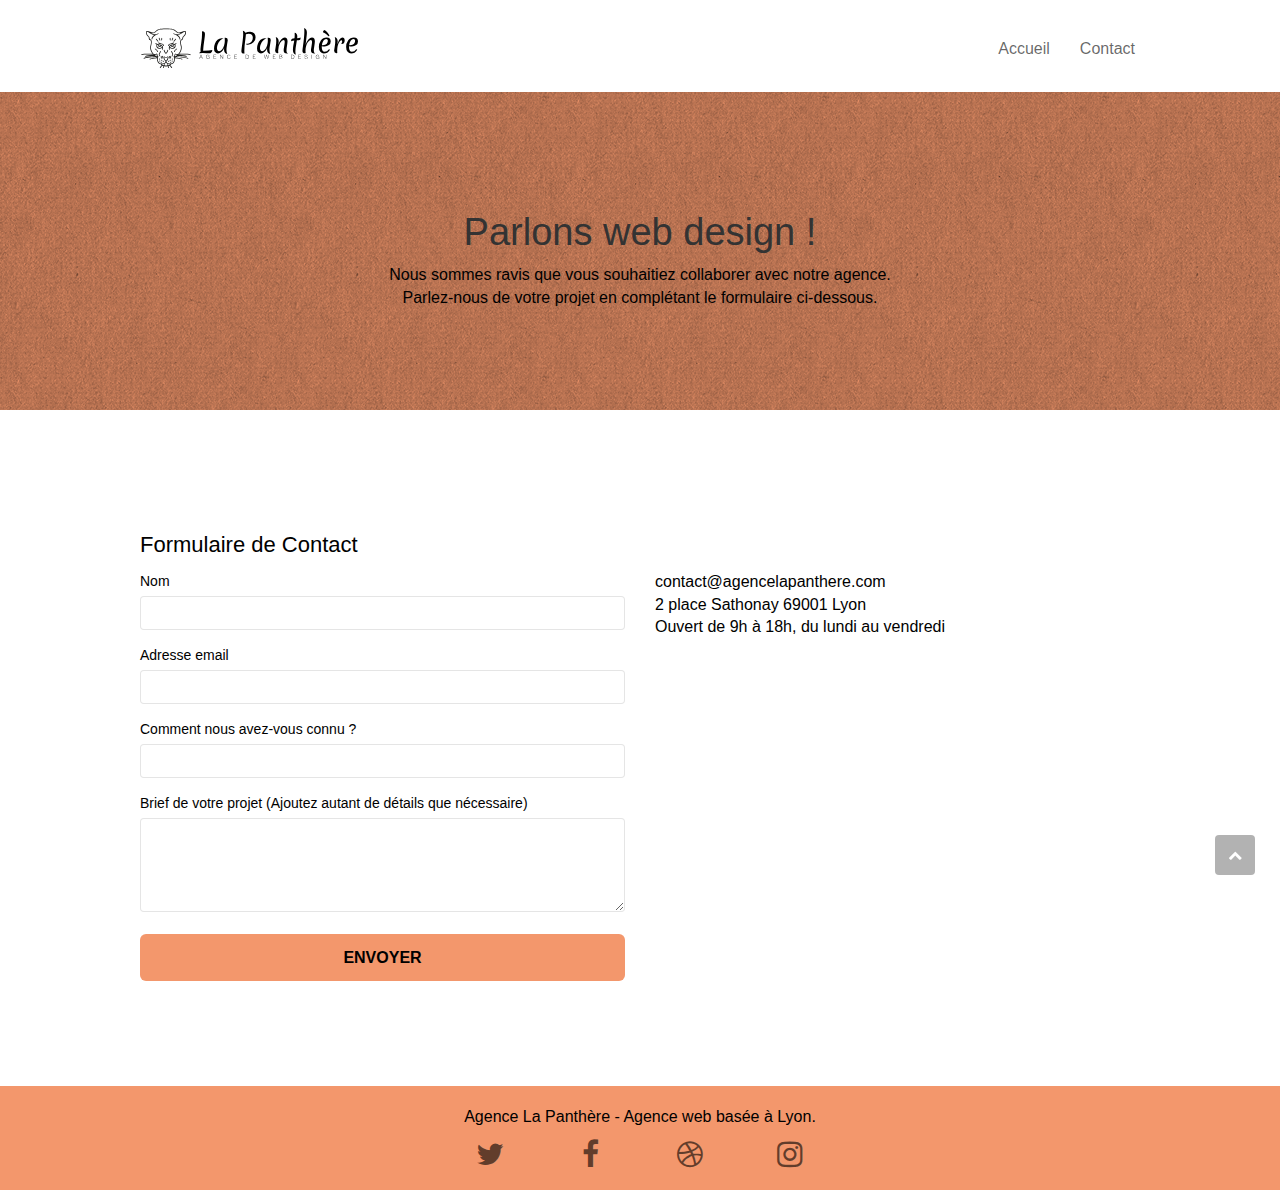
==== commit 79ff46ad: "Mise à jour HTML" ====
--- a/contact.html
+++ b/contact.html
@@ -69,6 +69,7 @@
 		<!-- bloc-7 -->
 			<section class="bloc bgc-white l-bloc" id="bloc-7">
 				<div class="container bloc-lg">
+					<h2>Formulaire de Contact</h2>
 					<div class="row">
 						<div class="col-sm-6">
 							<form id="form_1" novalidate data-success-msg="Your message has been sent." data-fail-msg="Sorry it seems that our mail server is not responding, Sorry for the inconvenience!">
